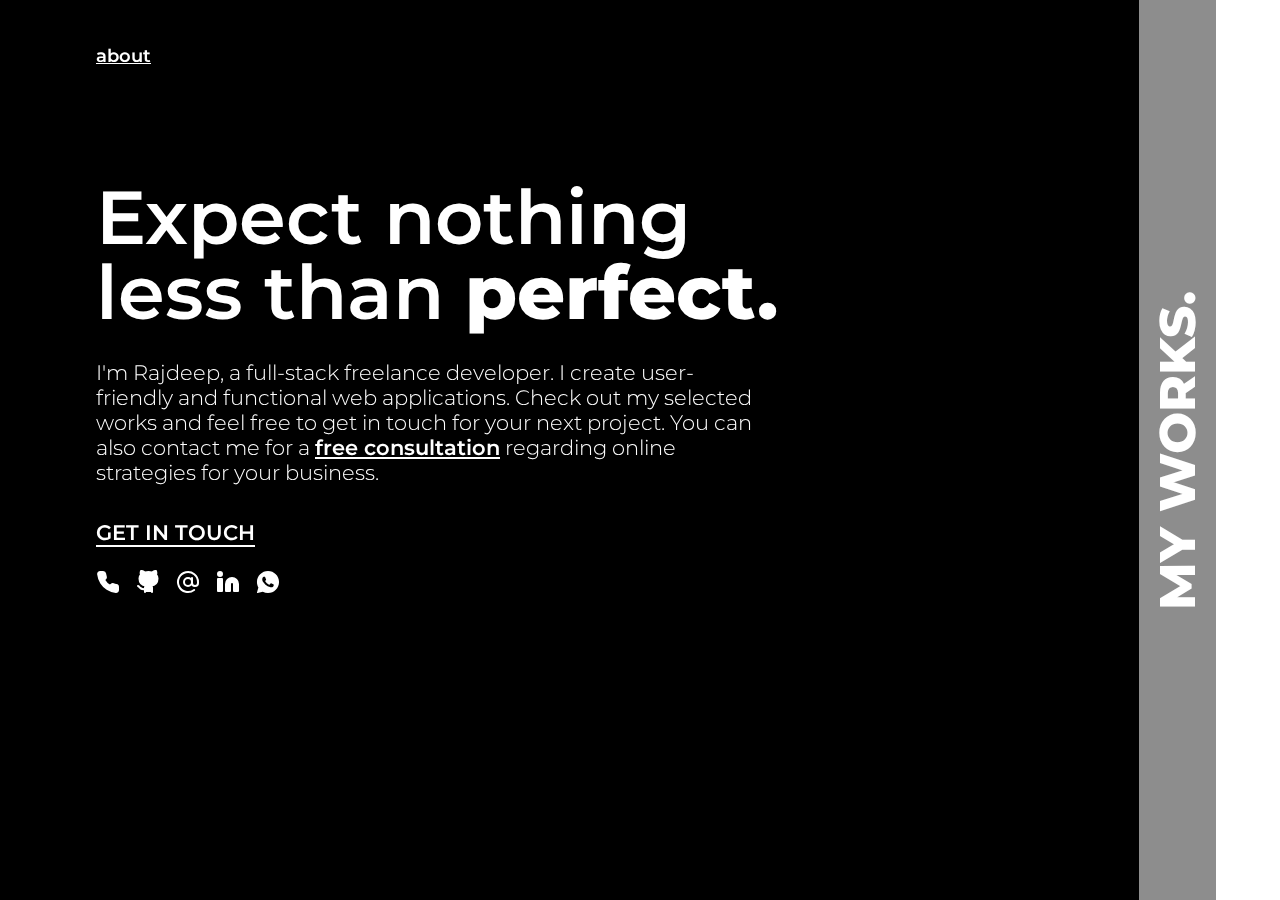
==== index.html @ 066226ce "Update index.html" ====
<!DOCTYPE html>
<html lang="en">
  <head>
    <meta charset="UTF-8" />
    <meta http-equiv="x-ua-compatible" content="ie=edge">
    <title>Rajdeep Gaur</title>
    <meta name="viewport" content="width=device-width, initial-scale=1" />
    <link rel="stylesheet" href="src/style.css">
  </head>
  <body class="home">

        <!-- horizontal scroll items -->
        <div class="container">
            <div class="container__item container__item-header">
                <div>
                    <nav>
                        <div class="about">
                            <a href="src/about.html">about</a>
                        </div>
                    </nav>
                <!-- <h1>Intelligent <span>Websites.</span><br> Real <span>Results.</span></h1> -->
                <h1>Expect nothing<br> less than <span>perfect.</span></h1>
                <!-- <h3>I build things for the web</h3> -->
                <p>I'm Rajdeep, a full-stack freelance developer. I create user-friendly and functional web applications. Check out my selected works and feel free to get in touch for your next project. You can also contact me for a <span>free consultation</span> regarding online strategies for your business.
</p>
                <a>GET IN TOUCH</a>
                <div class="social-icons">
                <a href="tel:+918005649095" target="_blank" rel="noopener noreferrer">
                    <svg xmlns="http://www.w3.org/2000/svg" width="24" height="24" viewBox="0 0 24 24" fill="#fff" stroke="#fff" stroke-width="2" stroke-linecap="round" stroke-linejoin="round" class="feather feather-phone"><path d="M22 16.92v3a2 2 0 0 1-2.18 2 19.79 19.79 0 0 1-8.63-3.07 19.5 19.5 0 0 1-6-6 19.79 19.79 0 0 1-3.07-8.67A2 2 0 0 1 4.11 2h3a2 2 0 0 1 2 1.72 12.84 12.84 0 0 0 .7 2.81 2 2 0 0 1-.45 2.11L8.09 9.91a16 16 0 0 0 6 6l1.27-1.27a2 2 0 0 1 2.11-.45 12.84 12.84 0 0 0 2.81.7A2 2 0 0 1 22 16.92z"/></svg>
                </a>
                <a href="https://github.com/rajdeepgaur" target="_blank" rel="noopener noreferrer">
                    <svg xmlns="http://www.w3.org/2000/svg" width="24" height="24" viewBox="0 0 24 24" fill="#fff" stroke="#fff" stroke-width="2" stroke-linecap="round" stroke-linejoin="round" class="feather feather-github"><path d="M9 19c-5 1.5-5-2.5-7-3m14 6v-3.87a3.37 3.37 0 0 0-.94-2.61c3.14-.35 6.44-1.54 6.44-7A5.44 5.44 0 0 0 20 4.77 5.07 5.07 0 0 0 19.91 1S18.73.65 16 2.48a13.38 13.38 0 0 0-7 0C6.27.65 5.09 1 5.09 1A5.07 5.07 0 0 0 5 4.77a5.44 5.44 0 0 0-1.5 3.78c0 5.42 3.3 6.61 6.44 7A3.37 3.37 0 0 0 9 18.13V22"/></svg>
                </a>
                <a href="mailto: gaur.rajdeep95@gmail.com" target="_blank" rel="noopener noreferrer">
                    <svg xmlns="http://www.w3.org/2000/svg" width="24" height="24" viewBox="0 0 24 24" fill="none" stroke="currentColor" stroke-width="2" stroke-linecap="round" stroke-linejoin="round" class="feather feather-at-sign"><circle cx="12" cy="12" r="4"/><path d="M16 8v5a3 3 0 0 0 6 0v-1a10 10 0 1 0-3.92 7.94"/></svg>
                </a>
                <a href="https://www.linkedin.com/in/rajdeep-gaur-793015227" target="_blank" rel="noopener noreferrer">
                    <svg xmlns="http://www.w3.org/2000/svg" width="24" height="24" viewBox="0 0 24 24" fill="#fff" stroke="#fff" stroke-width="2" stroke-linecap="round" stroke-linejoin="round" class="feather feather-linkedin"><path d="M16 8a6 6 0 0 1 6 6v7h-4v-7a2 2 0 0 0-2-2 2 2 0 0 0-2 2v7h-4v-7a6 6 0 0 1 6-6z"/><rect x="2" y="9" width="4" height="12"/><circle cx="4" cy="4" r="2"/></svg>
                </a>
                <a href="https://wa.me/918005649095" target="_blank" rel="noopener noreferrer">
                    <svg xmlns="http://www.w3.org/2000/svg" fill="#fff" viewBox="0 0 50 50" width="24px" height="24px"><path fill="#000000" d="M18,15C17.9,15,17.9,15,18,15L18,15z"/><path d="M25,2C12.318,2,2,12.318,2,25c0,3.96,1.023,7.854,2.963,11.29L2.037,46.73c-0.096,0.343-0.003,0.711,0.245,0.966 C2.473,47.893,2.733,48,3,48c0.08,0,0.161-0.01,0.24-0.029l10.896-2.699C17.463,47.058,21.21,48,25,48c12.682,0,23-10.318,23-23 S37.682,2,25,2z M36.57,33.116c-0.492,1.362-2.852,2.605-3.986,2.772c-1.018,0.149-2.306,0.213-3.72-0.231 c-0.857-0.27-1.957-0.628-3.366-1.229c-5.923-2.526-9.791-8.415-10.087-8.804C15.116,25.235,13,22.463,13,19.594 s1.525-4.28,2.067-4.864c0.542-0.584,1.181-0.73,1.575-0.73c0.394,0,0.787,0.005,1.132,0.021c0.363,0.018,0.85-0.137,1.329,1.001 c0.492,1.168,1.673,4.037,1.819,4.33c0.148,0.292,0.246,0.633,0.05,1.022c-0.196,0.389-0.294,0.632-0.59,0.973 c-0.296,0.341-0.62,0.76-0.886,1.022c-0.296,0.291-0.603,0.606-0.259,1.19c0.344,0.584,1.529,2.493,3.285,4.039 c2.255,1.986,4.158,2.602,4.748,2.894c0.59,0.292,0.935,0.243,1.279-0.146c0.344-0.39,1.476-1.703,1.869-2.286 c0.393-0.583,0.787-0.487,1.329-0.292c0.542,0.194,3.445,1.604,4.035,1.896c0.59,0.292,0.984,0.438,1.132,0.681 C37.062,30.587,37.062,31.755,36.57,33.116z"/></svg>
                </a>
                 </div>
                </div>
                <div>
                    <div>
                        <span>MY WORKS. </span>
                    </div>
                </div>
            </div>

            <div class="container__item container__item-project">
                <a href="https://netflix-clone-e9386.web.app/" target="_blank" rel="noopener noreferrer">
                    <img src="src/images/image-1.jpg" alt="Netflix Clone">
                </a>
                <div>
                    <h1 class="container__item-title">
                        <a href="https://netflix-clone-e9386.web.app/" target="_blank" rel="noopener noreferrer">Netflix Clone (DB)</a>
                    </h1>
                    <p>Netflix inspired app that fetches from a database and play movie trailers.</p>
                </div>
            </div>
            <div class="container__item container__item-project">
                <a href="https://marketplace.visualstudio.com/items?itemName=gaurrajdeep.top-search-results" target="_blank" rel="noopener noreferrer">
                    <img src="src/images/image-2.jpg" alt="VS Code Estension">
                </a>
                <div>
                    <h1 class="container__item-title">
                        <a href="https://marketplace.visualstudio.com/items?itemName=gaurrajdeep.top-search-results" target="_blank" rel="noopener noreferrer">VS Code Extension</a>
                    </h1>
                    <p>Real world VS Code extension that lets you search from editor itself.</p>
                </div>
            </div>
            <div class="container__item container__item-project">
                <a href="https://netflix-clone-13bd9.web.app/" target="_blank" rel="noopener noreferrer">
                    <img src="src/images/image-3.jpg" alt="Netflix Clone">
                </a>
                <div>
                    <h1 class="container__item-title">
                        <a href="https://netflix-clone-13bd9.web.app/" target="_blank" rel="noopener noreferrer">Netflix Clone (API)</a>
                    </h1>
                    <p>Netflix inspired app that fetches from an API and play movie trailers.</p>
                </div>
            </div>
            <div class="container__item container__item-project">
                <a href="https://dynamicmark.agency/" target="_blank" rel="noopener noreferrer">
                    <img src="src/images/image-4.jpg" alt="Dynamic Mark Website">
                </a>
                <div>
                    <h1 class="container__item-title">
                        <a href="https://dynamicmark.agency/" target="_blank" rel="noopener noreferrer">Dynamic Mark</a>
                    </h1>
                    <p>Website development for a Digital Agency resulted in a higher conversion rate.</p>
                </div>
            </div>
            <div class="container__item container__item-project">
                <a href="http://smartmoveconsultant.com/" target="_blank" rel="noopener noreferrer">
                    <img src="src/images/image-5.jpg" alt="Smartmove Website">
                </a>
                <div>
                    <h1 class="container__item-title">
                        <a href="http://smartmoveconsultant.com/" target="_blank" rel="noopener noreferrer">Smart Move</a>
                    </h1>
                    <p>An highly customized website improved customer acquisition for a consultancy firm.</p>
                </div>
            </div>
            <div class="container__item container__item-project">
                <a href="http://khadifoundation.com/" target="_blank" rel="noopener noreferrer">
                    <img src="src/images/image-6.jpg" alt="Khadi Foundation Website">
                </a>
                <div>
                    <h1 class="container__item-title">
                        <a href="http://khadifoundation.com/" target="_blank" rel="noopener noreferrer">Khadi Foundation</a>
                    </h1>
                    <p>Increased reach and active volunteering for an NGO.</p>
                </div>
            </div>
            <div class="container__item container__item-project">
                <a href="https://whatsapp-clone-64b1a.web.app/" target="_blank" rel="noopener noreferrer">
                    <img src="src/images/image-7.jpg" alt="Chat App">
                </a>
                <div>
                    <h1 class="container__item-title">
                        <a href="https://whatsapp-clone-64b1a.web.app/" target="_blank" rel="noopener noreferrer">Chat App</a>
                    </h1>
                    <p>Whatsapp inspired minimal chat app for desktop.</p>
                </div>
            </div>

            <div class="container__item container__item-project">
                <a href="">
                    <img src="src/images/image-8.jpg" alt="Coming Soon">
                </a>
                <div>
                    <h1 class="container__item-title">
                        <a href="">... API</a>
                    </h1>
                    <p>Work in progress.</p>
                </div>
            </div>
            <div class="container__item container__item-project">
                <a href="">
                    <img src="src/images/image-9.jpg" alt="Coming Soon">
                </a>
                <div>
                    <h1 class="container__item-title">
                        <a href="">... Store</a>
                    </h1>
                    <p>Work in progress.</p>
                </div>
            </div>

            <div class="container__item container__item-header">
                <div class="footer">
                <h1>contact</h1>
                <p>Got an exciting project to work on? Want to consult for your online success? Feel free to contact.</p>
                <a>GET IN TOUCH</a>
                <div class="social-icons">
                    <a href="tel:+918005649095" target="_blank" rel="noopener noreferrer">
                        <svg xmlns="http://www.w3.org/2000/svg" width="24" height="24" viewBox="0 0 24 24" fill="#fff" stroke="#fff" stroke-width="2" stroke-linecap="round" stroke-linejoin="round" class="feather feather-phone"><path d="M22 16.92v3a2 2 0 0 1-2.18 2 19.79 19.79 0 0 1-8.63-3.07 19.5 19.5 0 0 1-6-6 19.79 19.79 0 0 1-3.07-8.67A2 2 0 0 1 4.11 2h3a2 2 0 0 1 2 1.72 12.84 12.84 0 0 0 .7 2.81 2 2 0 0 1-.45 2.11L8.09 9.91a16 16 0 0 0 6 6l1.27-1.27a2 2 0 0 1 2.11-.45 12.84 12.84 0 0 0 2.81.7A2 2 0 0 1 22 16.92z"/></svg>
                    </a>
                    <a href="https://github.com/rajdeepgaur" target="_blank" rel="noopener noreferrer">
                        <svg xmlns="http://www.w3.org/2000/svg" width="24" height="24" viewBox="0 0 24 24" fill="#fff" stroke="#fff" stroke-width="2" stroke-linecap="round" stroke-linejoin="round" class="feather feather-github"><path d="M9 19c-5 1.5-5-2.5-7-3m14 6v-3.87a3.37 3.37 0 0 0-.94-2.61c3.14-.35 6.44-1.54 6.44-7A5.44 5.44 0 0 0 20 4.77 5.07 5.07 0 0 0 19.91 1S18.73.65 16 2.48a13.38 13.38 0 0 0-7 0C6.27.65 5.09 1 5.09 1A5.07 5.07 0 0 0 5 4.77a5.44 5.44 0 0 0-1.5 3.78c0 5.42 3.3 6.61 6.44 7A3.37 3.37 0 0 0 9 18.13V22"/></svg>
                    </a>
                    <a href="mailto: gaur.rajdeep95@gmail.com" target="_blank" rel="noopener noreferrer">
                        <svg xmlns="http://www.w3.org/2000/svg" width="24" height="24" viewBox="0 0 24 24" fill="none" stroke="currentColor" stroke-width="2" stroke-linecap="round" stroke-linejoin="round" class="feather feather-at-sign"><circle cx="12" cy="12" r="4"/><path d="M16 8v5a3 3 0 0 0 6 0v-1a10 10 0 1 0-3.92 7.94"/></svg>
                    </a>
                    <a href="https://www.linkedin.com/in/rajdeep-gaur-793015227" target="_blank" rel="noopener noreferrer">
                        <svg xmlns="http://www.w3.org/2000/svg" width="24" height="24" viewBox="0 0 24 24" fill="#fff" stroke="#fff" stroke-width="2" stroke-linecap="round" stroke-linejoin="round" class="feather feather-linkedin"><path d="M16 8a6 6 0 0 1 6 6v7h-4v-7a2 2 0 0 0-2-2 2 2 0 0 0-2 2v7h-4v-7a6 6 0 0 1 6-6z"/><rect x="2" y="9" width="4" height="12"/><circle cx="4" cy="4" r="2"/></svg>
                    </a>
                    <a href="https://wa.me/918005649095" target="_blank" rel="noopener noreferrer">
                        <svg xmlns="http://www.w3.org/2000/svg" fill="#fff" viewBox="0 0 50 50" width="24px" height="24px"><path fill="#000000" d="M18,15C17.9,15,17.9,15,18,15L18,15z"/><path d="M25,2C12.318,2,2,12.318,2,25c0,3.96,1.023,7.854,2.963,11.29L2.037,46.73c-0.096,0.343-0.003,0.711,0.245,0.966 C2.473,47.893,2.733,48,3,48c0.08,0,0.161-0.01,0.24-0.029l10.896-2.699C17.463,47.058,21.21,48,25,48c12.682,0,23-10.318,23-23 S37.682,2,25,2z M36.57,33.116c-0.492,1.362-2.852,2.605-3.986,2.772c-1.018,0.149-2.306,0.213-3.72-0.231 c-0.857-0.27-1.957-0.628-3.366-1.229c-5.923-2.526-9.791-8.415-10.087-8.804C15.116,25.235,13,22.463,13,19.594 s1.525-4.28,2.067-4.864c0.542-0.584,1.181-0.73,1.575-0.73c0.394,0,0.787,0.005,1.132,0.021c0.363,0.018,0.85-0.137,1.329,1.001 c0.492,1.168,1.673,4.037,1.819,4.33c0.148,0.292,0.246,0.633,0.05,1.022c-0.196,0.389-0.294,0.632-0.59,0.973 c-0.296,0.341-0.62,0.76-0.886,1.022c-0.296,0.291-0.603,0.606-0.259,1.19c0.344,0.584,1.529,2.493,3.285,4.039 c2.255,1.986,4.158,2.602,4.748,2.894c0.59,0.292,0.935,0.243,1.279-0.146c0.344-0.39,1.476-1.703,1.869-2.286 c0.393-0.583,0.787-0.487,1.329-0.292c0.542,0.194,3.445,1.604,4.035,1.896c0.59,0.292,0.984,0.438,1.132,0.681 C37.062,30.587,37.062,31.755,36.57,33.116z"/></svg>
                    </a>
                     </div>
                 </div>
            </div>
        </div>

    <!-- script -->
    <script src="src/index.js"></script>
    <script>
       var blocks = document.getElementsByClassName("container__item");
       var container = document.getElementsByClassName("container");

       var hs = new HorizontalScroll.default({
          blocks: blocks,
          container: container, 
          isAnimated: false,
          springEffect: 0.1,
        });

    </script>
</body>

</html>
---- src/style.css ----
@import url('https://fonts.googleapis.com/css2?family=Montserrat:wght@200;300;500;600;800&display=swap');
* {
  margin: 0;
  padding: 0;
}

body {
  background: #000;
  font-family: "Montserrat", sans-serif;
  overflow: hidden !important;
  height: 100%;
  width: 100%;
  position: fixed;
  white-space: nowrap;
}

.container__item nav {
  position: absolute;  
  top: -15vh;
  z-index: 2;
  font-weight: 600;
}

.container__item nav a{
  font-size: 18px;
  color: white;
  border-bottom: none;
}

  
/* horizontal scroll items  */

.container {
 position: relative;
 height: 100vh;
 overflow: hidden;
 white-space: nowrap;
}

.container__item {
  position: relative;
  width: 50vw;
  height: 100vh;
  padding: 20vh 5vw;
  box-sizing: border-box;
}

.container__item img {
  position: absolute;
  height: 50%;
  width: 80%;
}

.container__item:nth-child(2n){
  background-color: #fff;
  color: #000;
}

.container__item:nth-child(1) {
  width: 95vw;
}

.container__item-header div {
  position: absolute;
  width: 40%;
  color: #fff;
}

.container__item-header .footer {
  width: 55%;
}
 
.container__item-header div:nth-child(2) {
  width: 6vw;
  height: 100vh;
  display: flex;
  justify-content: center;
  align-items: center;
  background: #8d8d8d;
  top: 0;
  right: 0;
  font-size: 80px;
}

.container__item-header div:nth-child(2) span {
  display: block;
  width: 100%;
  height: 100%;
  display: flex;
  justify-content: center;
  transform: rotate(-90deg);
}

.container__item-header div:nth-child(2) svg {
  position: absolute;
  display: block;
  width: 35%;
  height: 35%;
  top: 50%;
  transform: translate(15%,-40%);
}

.container__item-header h1 {
  font-size: 100px !important;
  margin-bottom: 30px;
  font-weight: 600;
  line-height: 1em;
  border-bottom: none !important;
}

.container__item-header p {
  color: #fff;
  font-weight: 300;
  font-size: 24px;
  margin-bottom: 35px;
  white-space: initial;
}

.footer p {
  font-size: 22px;
}

.container__item-header a {
  color: white;
  font-size: 24px;
  font-weight: 600;
  border-bottom: 2px solid white;
  cursor: pointer;
}

.social-icons a {
  border-bottom: none;
  text-decoration: none;
}

.container__item-header span{
  font-weight: 800;
}

.container__item-header p span {
  font-weight: 600;
  text-decoration: underline;
}

.container__item-header .social-icons{
  display: block;
  position: relative;
  margin-top: 25px;
}

.container__item-header .social-icons svg {
  cursor: pointer;
  margin-right: 10px;
}

.container__item-project div {
  position: absolute;
  top: 74vh;
}

.container__item-project h1 {
  width: fit-content;
  color: #fff;
  font-weight: 700;
  font-size: 50px;
  margin-bottom: 20px;
  border-bottom: 2px solid black;
}

.container__item-project p {
  color: black;
  white-space: initial;
  font-size: 18px;
  font-weight: 500;
  padding-right: 10vw;
}

.container__item-project:nth-child(2n+1) p {
  color: white;
}

.container__item:nth-child(2n+1) h1 {
  border-bottom: 2px solid white;
}

.container__item-title a {
  text-decoration: none;
  color: #fff;
}

.container__item:nth-child(2n) .container__item-title a {
  color: #000;
}

@media (max-width: 1350px) and (min-width: 900px){

  .container__item {
    width: 75vw;
    padding: 20vh 7.5vw;
  }

.container__item-header div {
  width: 55%;
}

.container__item-header div:nth-child(2) {
  font-size: 50px;
}

  .container__item-header h1 {
   font-size: 75px !important;
   
  }

  .container__item-header p {
    font-size: 21px;
  }

  .container__item-header a {
    font-size: 21px;
  }

  .container__item-project h1 {
    font-size: 40px;
  }

  .container__item-project p {
    font-size: 16px;
  }
}

@media (max-width: 900px) and (min-width: 550px) {
  
  .container__item {
      width: 100vw;
      height: 100vh;
      padding: 20vh 10vw;
  }

  .container__item-header div {
    width: 70%;
  }

  .container__item-header div:nth-child(2) {
    font-size: 28px;
  }

  .container__item nav a {
    font-size: 18px;
  }

  .container__item-header h1 {
      font-size: 7.4vw !important; 
      white-space: initial;
  }

  .container__item-header p {
      font-size: 18px;
  }

  .container__item-header a {
      font-size: 18px;
  }

  .container__item-project div {
    top: 60vh;
  }

  .container__item-project h1 {
      font-size: 28px;
      margin-bottom: 15px;
  }

  .container__item-project p {
    font-size: 18px;
  }
   .container__item img {
    height: 35vh
  } 

}

@media (max-width: 550px) {
  
  .container__item {
      width: 100vw;
      height: 100vh;
      padding: 20vh 10vw;
  }

  .container__item-header div {
    width: 70%;
  }

  .container__item-header div:nth-child(2) {
    font-size: 4.75vw;
  }

  .container__item nav a {
    font-size: 3.75vw;
  }

  .container__item-header h1 {
      font-size: 7.5vw !important; 
      white-space: initial;
  }

  .container__item-header p {
      font-size: 3.75vw;
  }

  .container__item-header a {
      font-size: 3.75vw;
  }

  .container__item-project div {
    top: 60vh;
  }

  .container__item-project h1 {
      font-size: 5.5vw;
      margin-bottom: 15px;
  }

  .container__item-project p {
    font-size: 3.75vw;
  }
   .container__item img {
    height: 35vh
  } 

}
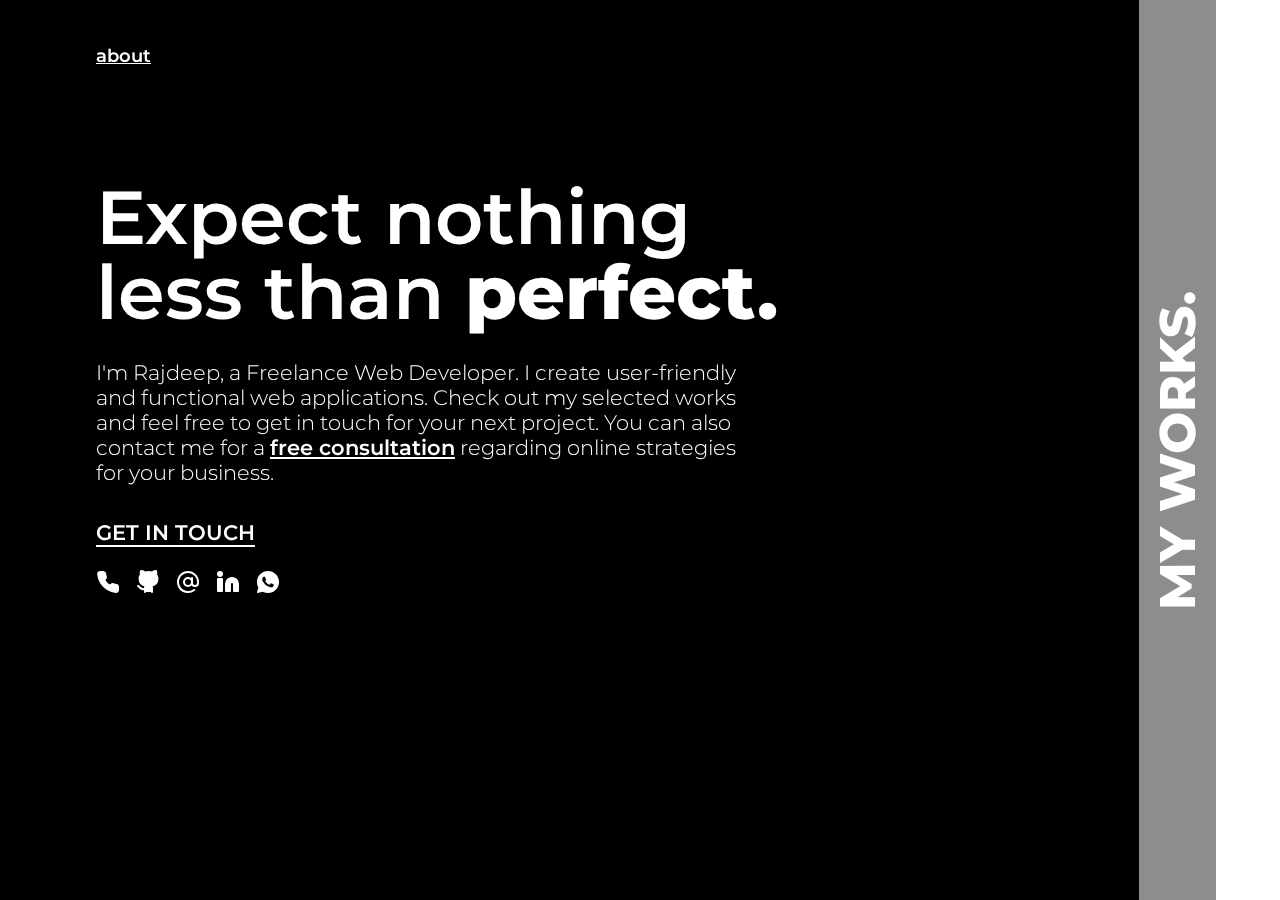
==== commit 2e70f534: "Update index.html" ====
--- a/index.html
+++ b/index.html
@@ -18,10 +18,9 @@
                             <a href="src/about.html">about</a>
                         </div>
                     </nav>
-                <!-- <h1>Intelligent <span>Websites.</span><br> Real <span>Results.</span></h1> -->
                 <h1>Expect nothing<br> less than <span>perfect.</span></h1>
                 <!-- <h3>I build things for the web</h3> -->
-                <p>I'm Rajdeep, a full-stack freelance developer. I create user-friendly and functional web applications. Check out my selected works and feel free to get in touch for your next project. You can also contact me for a <span>free consultation</span> regarding online strategies for your business.
+                <p>I'm Rajdeep, a Freelance Web Developer. I create user-friendly and functional web applications. Check out my selected works and feel free to get in touch for your next project. You can also contact me for a <span>free consultation</span> regarding online strategies for your business.
 </p>
                 <a>GET IN TOUCH</a>
                 <div class="social-icons">
@@ -49,6 +48,72 @@
                 </div>
             </div>
 
+           <div class="container__item container__item-project">
+                <a href="https://www.gwcteq.com" target="_blank" rel="noopener noreferrer">
+                    <img src="src/images/image-8.jpg" alt="GWC website">
+                </a>
+                <div>
+                    <h1 class="container__item-title">
+                        <a href="https://www.gwcteq.com" target="_blank" rel="noopener noreferrer">GWC</a>
+                    </h1>
+                    <p>Increased reach and acquisition of foreign clients for a software development company through website development.</p>
+                </div>
+            </div> 
+            <div class="container__item container__item-project">
+                <a href="https://dynamicmark.agency/" target="_blank" rel="noopener noreferrer">
+                    <img src="src/images/image-4.jpg" alt="Dynamic Mark Website">
+                </a>
+                <div>
+                    <h1 class="container__item-title">
+                        <a href="https://dynamicmark.agency/" target="_blank" rel="noopener noreferrer">Dynamic Mark</a>
+                    </h1>
+                    <p>Website development for a Digital Agency resulted in a higher conversion rate.</p>
+                </div>
+            </div>
+            <div class="container__item container__item-project">
+                <a href="http://smartmoveconsultant.com/" target="_blank" rel="noopener noreferrer">
+                    <img src="src/images/image-5.jpg" alt="Smartmove Website">
+                </a>
+                <div>
+                    <h1 class="container__item-title">
+                        <a href="http://smartmoveconsultant.com/" target="_blank" rel="noopener noreferrer">Smart Move</a>
+                    </h1>
+                    <p>An highly customized website improved customer acquisition for a consultancy firm.</p>
+                </div>
+            </div>
+            <div class="container__item container__item-project">
+                <a href="http://khadifoundation.com/" target="_blank" rel="noopener noreferrer">
+                    <img src="src/images/image-6.jpg" alt="Khadi Foundation Website">
+                </a>
+                <div>
+                    <h1 class="container__item-title">
+                        <a href="http://khadifoundation.com/" target="_blank" rel="noopener noreferrer">Khadi Foundation</a>
+                    </h1>
+                    <p>Increased reach and active volunteering for an NGO.</p>
+                </div>
+            </div>
+          <div class="container__item container__item-project">
+                <a href="https://drive.google.com/file/d/1061A6RSk0htlgieuMh_sU4rVeEgGh51X/view?usp=sharing" target="_blank" rel="noopener noreferrer">
+                    <img src="src/images/image-11.jpg" alt="WordPress theme">
+                </a>
+                <div>
+                    <h1 class="container__item-title">
+                        <a href="https://drive.google.com/file/d/1061A6RSk0htlgieuMh_sU4rVeEgGh51X/view?usp=sharing" target="_blank" rel="noopener noreferrer">Online Store theme</a>
+                    </h1>
+                    <p>WordPress theme that supports WooCommerce.</p>
+                </div>
+            </div>
+            <div class="container__item container__item-project">
+                <a href="https://drive.google.com/file/d/11o7wJNi7D3-Ha1bgC_7heUpS3YAe7bLY/view?usp=sharing" target="_blank" rel="noopener noreferrer">
+                    <img src="src/images/image-10.jpg" alt="WordPress plugin">
+                </a>
+                <div>
+                    <h1 class="container__item-title">
+                        <a href="https://drive.google.com/file/d/11o7wJNi7D3-Ha1bgC_7heUpS3YAe7bLY/view?usp=sharing" target="_blank" rel="noopener noreferrer">Word Filter plugin</a>
+                    </h1>
+                    <p>WordPress plugin that filters out the words specified on the front-end.</p>
+                </div>
+            </div>
             <div class="container__item container__item-project">
                 <a href="https://netflix-clone-e9386.web.app/" target="_blank" rel="noopener noreferrer">
                     <img src="src/images/image-1.jpg" alt="Netflix Clone">
@@ -83,39 +148,6 @@
                 </div>
             </div>
             <div class="container__item container__item-project">
-                <a href="https://dynamicmark.agency/" target="_blank" rel="noopener noreferrer">
-                    <img src="src/images/image-4.jpg" alt="Dynamic Mark Website">
-                </a>
-                <div>
-                    <h1 class="container__item-title">
-                        <a href="https://dynamicmark.agency/" target="_blank" rel="noopener noreferrer">Dynamic Mark</a>
-                    </h1>
-                    <p>Website development for a Digital Agency resulted in a higher conversion rate.</p>
-                </div>
-            </div>
-            <div class="container__item container__item-project">
-                <a href="http://smartmoveconsultant.com/" target="_blank" rel="noopener noreferrer">
-                    <img src="src/images/image-5.jpg" alt="Smartmove Website">
-                </a>
-                <div>
-                    <h1 class="container__item-title">
-                        <a href="http://smartmoveconsultant.com/" target="_blank" rel="noopener noreferrer">Smart Move</a>
-                    </h1>
-                    <p>An highly customized website improved customer acquisition for a consultancy firm.</p>
-                </div>
-            </div>
-            <div class="container__item container__item-project">
-                <a href="http://khadifoundation.com/" target="_blank" rel="noopener noreferrer">
-                    <img src="src/images/image-6.jpg" alt="Khadi Foundation Website">
-                </a>
-                <div>
-                    <h1 class="container__item-title">
-                        <a href="http://khadifoundation.com/" target="_blank" rel="noopener noreferrer">Khadi Foundation</a>
-                    </h1>
-                    <p>Increased reach and active volunteering for an NGO.</p>
-                </div>
-            </div>
-            <div class="container__item container__item-project">
                 <a href="https://whatsapp-clone-64b1a.web.app/" target="_blank" rel="noopener noreferrer">
                     <img src="src/images/image-7.jpg" alt="Chat App">
                 </a>
@@ -125,19 +157,7 @@
                     </h1>
                     <p>Whatsapp inspired minimal chat app for desktop.</p>
                 </div>
-            </div>
-
-            <div class="container__item container__item-project">
-                <a href="">
-                    <img src="src/images/image-8.jpg" alt="Coming Soon">
-                </a>
-                <div>
-                    <h1 class="container__item-title">
-                        <a href="">... API</a>
-                    </h1>
-                    <p>Work in progress.</p>
-                </div>
-            </div>
+            </div>         
             <div class="container__item container__item-project">
                 <a href="">
                     <img src="src/images/image-9.jpg" alt="Coming Soon">
